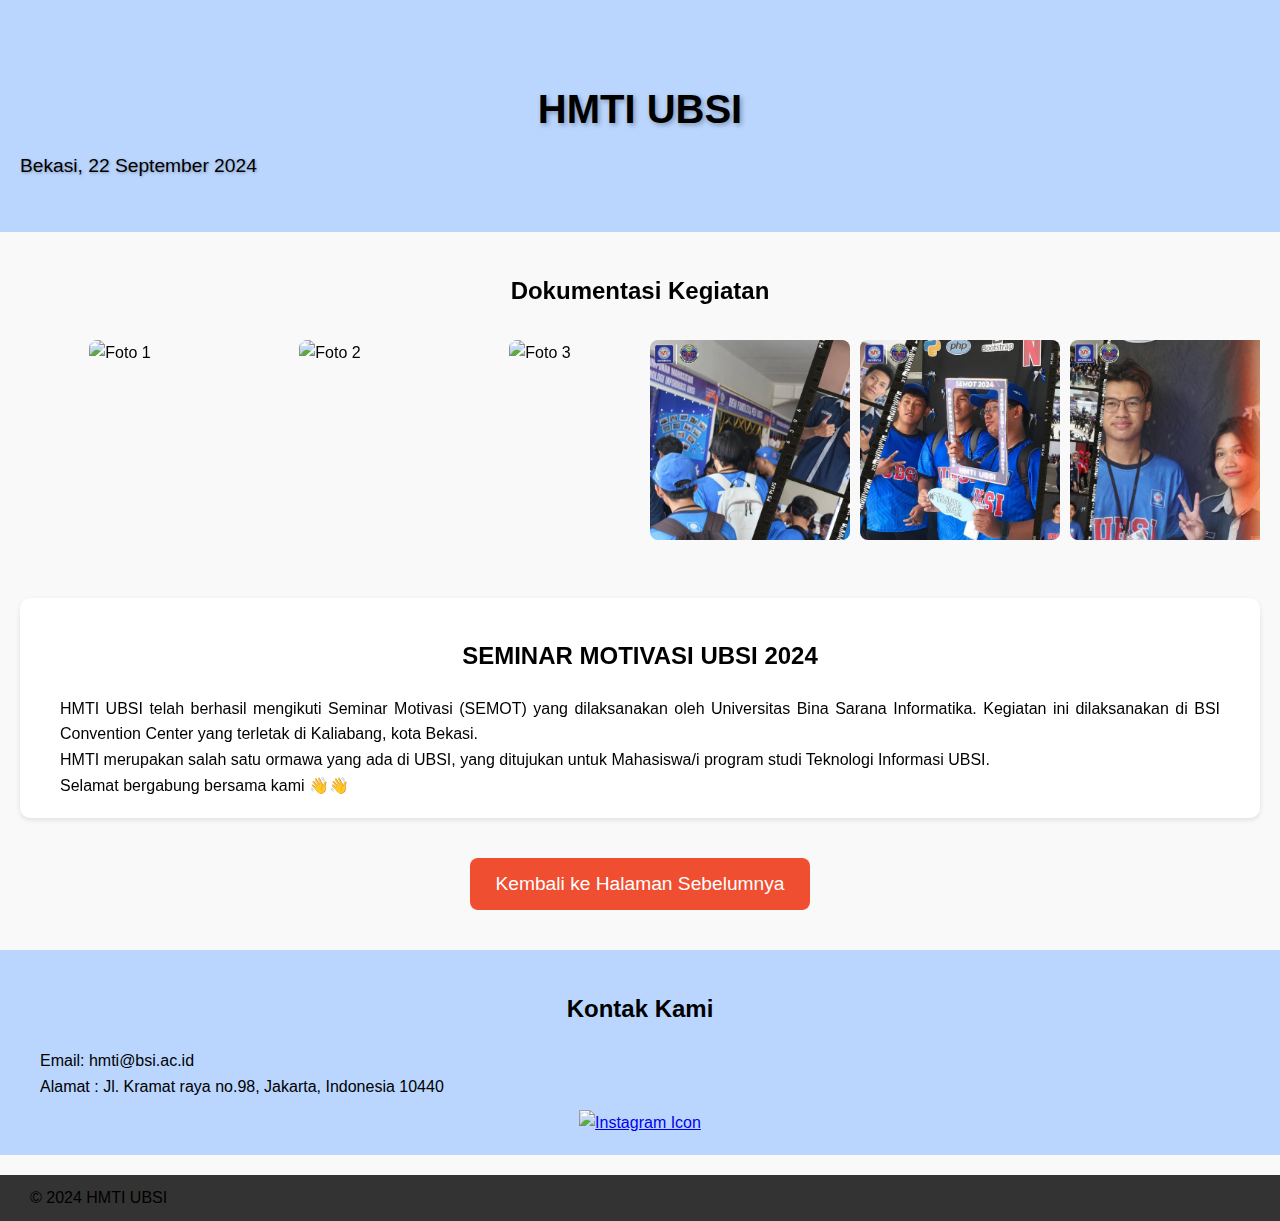
==== kegiatan2.html @ 0a6cb140 "first commit" ====
<!DOCTYPE html>
<html lang="en">
<head>
    <meta charset="UTF-8">
    <meta name="viewport" content="width=device-width, initial-scale=1.0">
    <title>Kegiatan 1 - HMTI UBSI</title>
    <link rel="stylesheet" href="css/stylek1.css">
    <link href="https://unpkg.com/aos@2.3.1/dist/aos.css" rel="stylesheet">
</head>
<body>

    <!-- Hero Section -->
    <section id="hero">
        <div class="container">
            <h1 class="text-shadow">HMTI UBSI</h1>
            <p class="text-shadow">Bekasi, 22 September 2024</p>
        </div>
    </section>

    <section id="gallery">
        <h2 data-aos="fade-up" data-aos-duration="1000">Dokumentasi Kegiatan</h2>
        <div class="gallery-container">
            <div class="gallery-item" data-aos="zoom-in" data-aos-duration="1000">
                <img src="kegiatan1/kegiatan2.jpg" alt="Foto 1" onclick="openModal(this)">
            </div>
            <div class="gallery-item" data-aos="zoom-in" data-aos-duration="1000">
                <img src="kegiatan1/kegiatan2-1.jpg" alt="Foto 2" onclick="openModal(this)">
            </div>
            <div class="gallery-item" data-aos="zoom-in" data-aos-duration="1000">
                <img src="kegiatan1/kegiatan2-2.jpg" alt="Foto 3" onclick="openModal(this)">
            </div>
            <div class="gallery-item" data-aos="zoom-in" data-aos-duration="1000">
                <img src="kegiatan1/kegiatan2-3.jpg" alt="Foto 3" onclick="openModal(this)">
            </div>
            <div class="gallery-item" data-aos="zoom-in" data-aos-duration="1000">
                <img src="kegiatan1/kegiatan2-4.jpg" alt="Foto 3" onclick="openModal(this)">
            </div>
            <div class="gallery-item" data-aos="zoom-in" data-aos-duration="1000">
                <img src="kegiatan1/kegiatan2-5.jpg" alt="Foto 3" onclick="openModal(this)">
            </div>
            <!-- Tambahkan lebih banyak foto sesuai kebutuhan -->
        </div>
        <div id="imageModal" class="modal">
            <span class="close" onclick="closeModal()">&times;</span>
            <img class="modal-content" id="modalImage">
            <div id="caption"></div>
        </div>
    </section>

    <!-- Deskripsi Kegiatan -->
    <section id="description">
        <h2 data-aos="fade-up" data-aos-duration="1000">SEMINAR MOTIVASI UBSI 2024</h2>
        <p data-aos="fade-right" data-aos-duration="1000">
            HMTI UBSI telah berhasil mengikuti Seminar Motivasi (SEMOT) yang dilaksanakan oleh Universitas Bina Sarana Informatika. Kegiatan ini dilaksanakan di BSI Convention Center yang terletak di Kaliabang, kota Bekasi.</br>
            HMTI merupakan salah satu ormawa yang ada di UBSI, yang ditujukan untuk Mahasiswa/i program studi Teknologi Informasi UBSI.</br>
            Selamat bergabung bersama kami 👋👋
        </p>
    </section>

    <section id="back-button">
        <button onclick="history.back()">Kembali ke Halaman Sebelumnya</button>
    </section>

    <!-- Kontak Kami -->
    <section id="contact">
        <h2>Kontak Kami</h2>
        <p>Email: hmti@bsi.ac.id</p>
        <p>Alamat : Jl. Kramat raya no.98, Jakarta, Indonesia 10440</p>
        <a href="https://www.instagram.com/hmti.ubsi_" target="_blank" class="instagram-icon">
            <img src="https://upload.wikimedia.org/wikipedia/commons/a/a5/Instagram_icon.png" alt="Instagram Icon">
        </a>
    </section>

    <!-- Footer -->
    <footer>
        <p>&copy; 2024 HMTI UBSI</p>
    </footer>

    <script src="https://unpkg.com/aos@2.3.1/dist/aos.js"></script>
    <script>
        AOS.init();
    </script>
    <script>
        function openModal(image) {
            // Tampilkan modal
            const modal = document.getElementById("imageModal");
            modal.style.display = "flex";
    
            // Perbarui konten modal
            const modalImage = document.getElementById("modalImage");
            const captionText = document.getElementById("caption");
    
            modalImage.src = image.src;
            captionText.innerHTML = image.nextElementSibling.innerHTML;
        }
    
        function closeModal() {
            // Sembunyikan modal
            const modal = document.getElementById("imageModal");
            modal.style.display = "none";
        }
    </script>
</body>
</html>
---- css/stylek1.css ----
/* General styles */
body {
    font-family: Arial, sans-serif;
    margin: 0;
    padding: 0;
    line-height: 1.6;
    color: #000000;
    background-color: #f9f9f9;
}

h1, h2 {
    text-align: center;
    margin-bottom: 20px;
    color: #000000;
}

p {
    text-align: justify;
    margin: 0 20px;
}

/* Hero Section */
#hero {
    background: #bad6ff;
    color: #000000;
    padding: 50px 0;
    text-align: center;
}

#hero h1 {
    font-size: 2.5rem;
    margin-bottom: 10px;
    text-shadow: 2px 2px 5px rgba(0, 0, 0, 0.3);
}

#hero p {
    font-size: 1.2rem;
    text-shadow: 1px 1px 3px rgba(0, 0, 0, 0.3);
}

/* Description Section */
#description {
    margin: 40px 20px;
    padding: 20px;
    background: #fff;
    border-radius: 10px;
    box-shadow: 0 2px 5px rgba(0, 0, 0, 0.1);
}

/* Gallery Section */
#gallery {
    margin: 40px 20px;
}

.gallery-container {
    display: flex;
    overflow-x: auto; /* Horizontal scroll for smaller screens */
    gap: 10px;
    padding: 10px 0;
}

.gallery-item {
    flex: 0 0 auto;
    width: 200px; /* Control size of images */
    text-align: center;
}

.gallery-item img {
    width: 100%;
    height: auto;
    border-radius: 8px;
    transition: transform 0.3s ease;
}

.gallery-item img:hover {
    transform: scale(1.1);
}

.caption {
    margin-top: 10px;
    font-size: 0.9rem;
    color: #000000;
}

/* Contact Section */
#contact {
    text-align:center;
    padding: 20px;
    background: #bad6ff;
    color: #000000;
    margin-top: 40px;
}

#contact img {
    width: 30px;
    height: 30px;
    margin-top: 10px;
}

/* Back Button */
#back-button {
    text-align: center;
    margin: 30px 0;
}

#back-button button {
    background-color: #f04e31;
    color: #fff;
    border: none;
    padding: 15px 25px;
    border-radius: 8px;
    font-size: 1.2rem;
    cursor: pointer;
    transition: background-color 0.3s ease, transform 0.2s ease;
}

#back-button button:hover {
    background-color: #d43d26;
    transform: scale(1.1);
}

/* Footer */
footer {
    text-align: center;
    padding: 10px;
    background: #333;
    color: #000000;
    margin-top: 20px;
}

/* Responsive Styles */
@media (max-width: 768px) {
    .gallery-item {
        width: 150px;
    }

    #hero h1 {
        font-size: 2rem;
    }

    #hero p {
        font-size: 1rem;
    }

    #back-button button {
        font-size: 1rem;
        padding: 10px 20px;
    }
}
/* Modal */
.modal {
    display: none;
    position: fixed;
    z-index: 1000;
    left: 0;
    top: 0;
    width: 100%;
    height: 100%;
    overflow: auto;
    background-color: rgba(0, 0, 0, 0.8);
    align-items: center;
    justify-content: center;
}

.modal-content {
    margin: auto;
    display: block;
    max-width: 90%;
    max-height: 90%;
    border-radius: 10px;
    box-shadow: 0 4px 8px rgba(0, 0, 0, 0.2);
}

.modal-content:hover {
    transform: scale(1.02);
    transition: transform 0.3s ease;
}

.close {
    position: absolute;
    top: 10px;
    right: 20px;
    color: #ffffff;
    font-size: 30px;
    font-weight: bold;
    cursor: pointer;
    transition: color 0.3s ease;
}

.close:hover {
    color: #f04e31;
}

#caption {
    text-align: center;
    color: #ffffff;
    font-size: 1rem;
    margin-top: 10px;
}
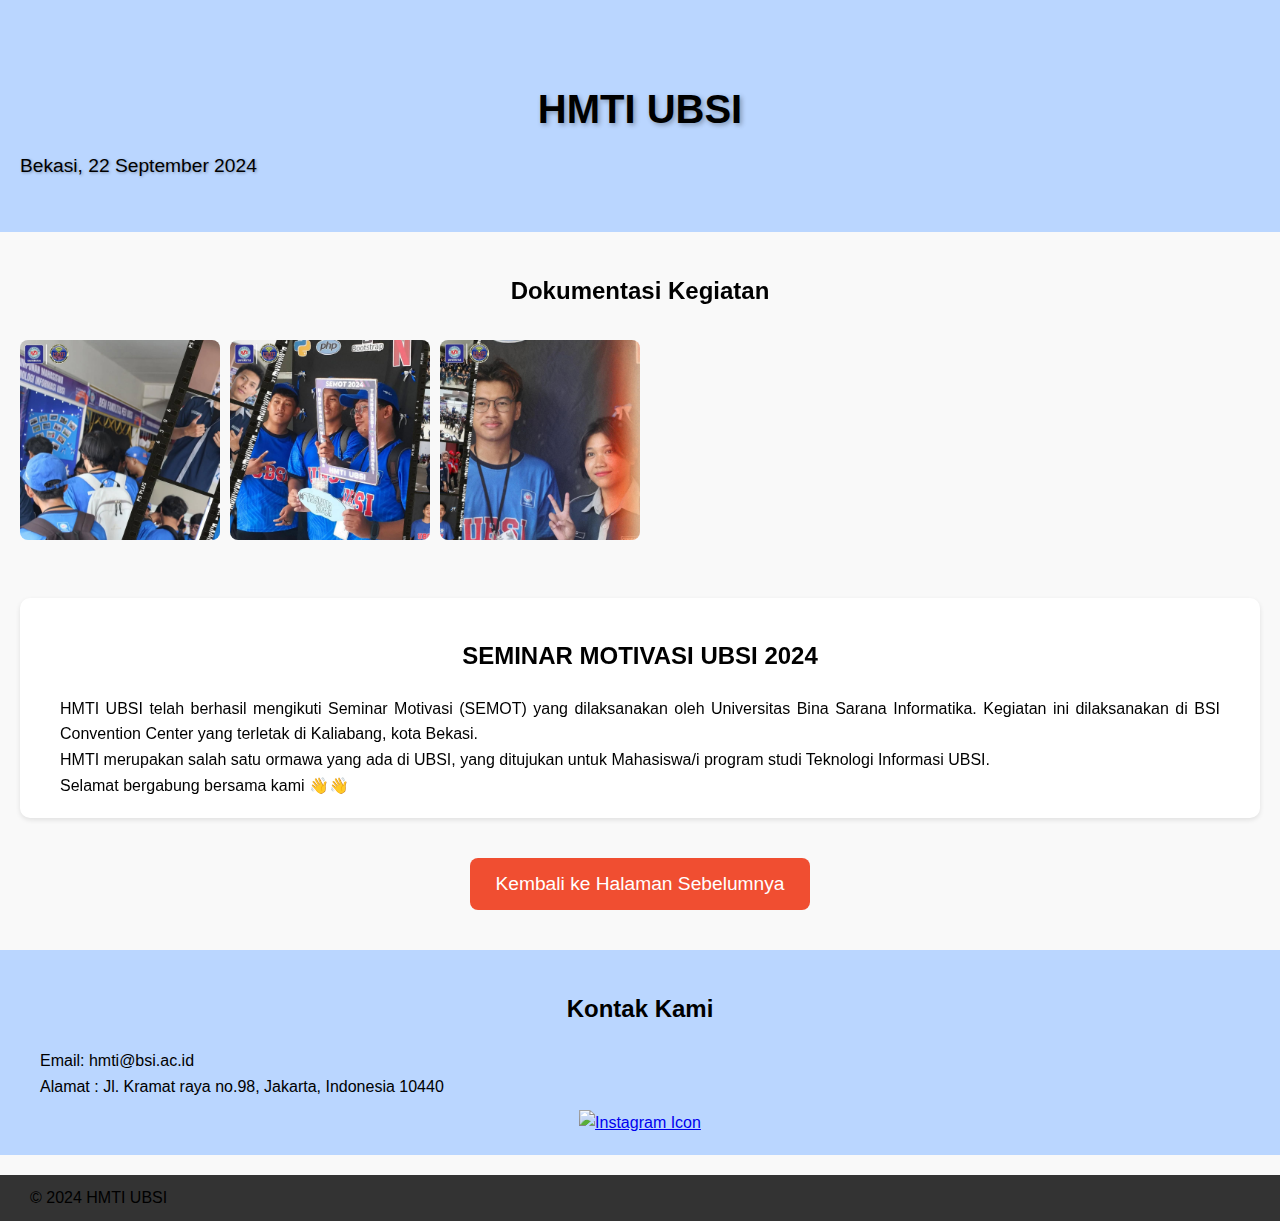
==== commit e6adf358: "kegiatan2.html" ====
--- a/kegiatan2.html
+++ b/kegiatan2.html
@@ -20,15 +20,6 @@
     <section id="gallery">
         <h2 data-aos="fade-up" data-aos-duration="1000">Dokumentasi Kegiatan</h2>
         <div class="gallery-container">
-            <div class="gallery-item" data-aos="zoom-in" data-aos-duration="1000">
-                <img src="kegiatan1/kegiatan2.jpg" alt="Foto 1" onclick="openModal(this)">
-            </div>
-            <div class="gallery-item" data-aos="zoom-in" data-aos-duration="1000">
-                <img src="kegiatan1/kegiatan2-1.jpg" alt="Foto 2" onclick="openModal(this)">
-            </div>
-            <div class="gallery-item" data-aos="zoom-in" data-aos-duration="1000">
-                <img src="kegiatan1/kegiatan2-2.jpg" alt="Foto 3" onclick="openModal(this)">
-            </div>
             <div class="gallery-item" data-aos="zoom-in" data-aos-duration="1000">
                 <img src="kegiatan1/kegiatan2-3.jpg" alt="Foto 3" onclick="openModal(this)">
             </div>
